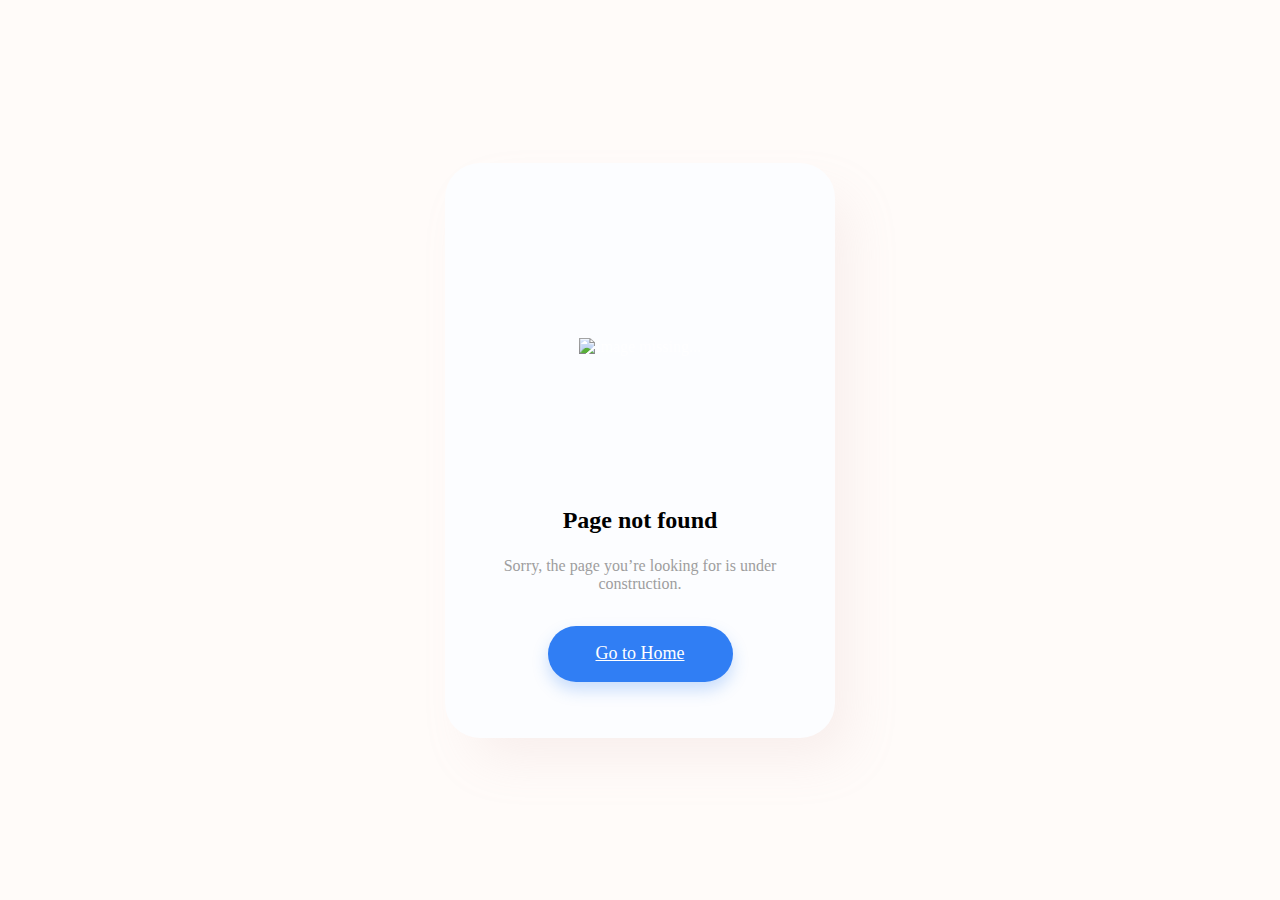
==== error-page.html @ 6c7890c4 "error page css modified" ====
<!DOCTYPE html>
<html lang="en">

<head>
    <meta charset="UTF-8">
    <meta name="viewport" content="width=device-width, initial-scale=1.0">
    <title>Document</title>
    <link rel="stylesheet" href="Stylesheets/styles.css">
    <link rel="stylesheet" href="Stylesheets/error.css">
</head>

<body>

    <div class="main-container">
        <div class="imgBox">
            <img src="Illustrations/page-not-found.svg" alt="Image missing...">
        </div>
        <div class="textsBox">
            <h2>Page not found</h2>
            <p>Sorry, the page you’re looking for is under construction.</p>
        </div>
        <div class="btnBox">
            <a href="#home">Go to Home</a>
        </div>
    </div>
</body>

</html>
---- Stylesheets/error.css ----
* {
    margin: 0;
    padding: 0;
    box-sizing: border-box;
}

body {
    background: #FFFBF9;
    width: 100vw;
    height: 100vh;
    display: flex;
    align-items: center;
    justify-content: center;
    /* font-family: poppins; */
    position: relative;
}



.main-container {
    text-align: center;
    width: 390px;
    height: 575px;
    display: flex;
    flex-direction: column;
    justify-content: space-between;
    padding: 56px;
    border-radius: 35px;
    background: #FCFDFF;
    box-shadow: 21px 27px 50px -8px rgba(212, 178, 178, 0.17);
}

.imgBox {
    width: 100%;
    height: 256px;
    display: flex;
    align-items: center;
    justify-content: center;
    color: #fff;
}



.textsBox {
    width: 100%;
    height: 110px;
    display: flex;
    flex-direction: column;
    align-items: center;
    justify-content: space-around;
    color: #fff;
}

.textsBox h2 {
    color: #000;
}

.textsBox p {
    color: #9E9E9E;
}

.btnBox {
    width: 100%;
    display: flex;
    align-items: center;
    justify-content: center;
}

.btnBox a {
    padding: 0 3rem;
    border-radius: 2.5rem;
    height: 56px;
    color: #fff;
    background: #307EF4;
    font-size: 18px;
    font-weight: 500;
    display: flex;
    align-items: center;
    box-shadow: 0px 8px 16px 0px rgba(48, 126, 244, 0.25);
}
.btnBox a:hover {
    background: #4791ff;
}
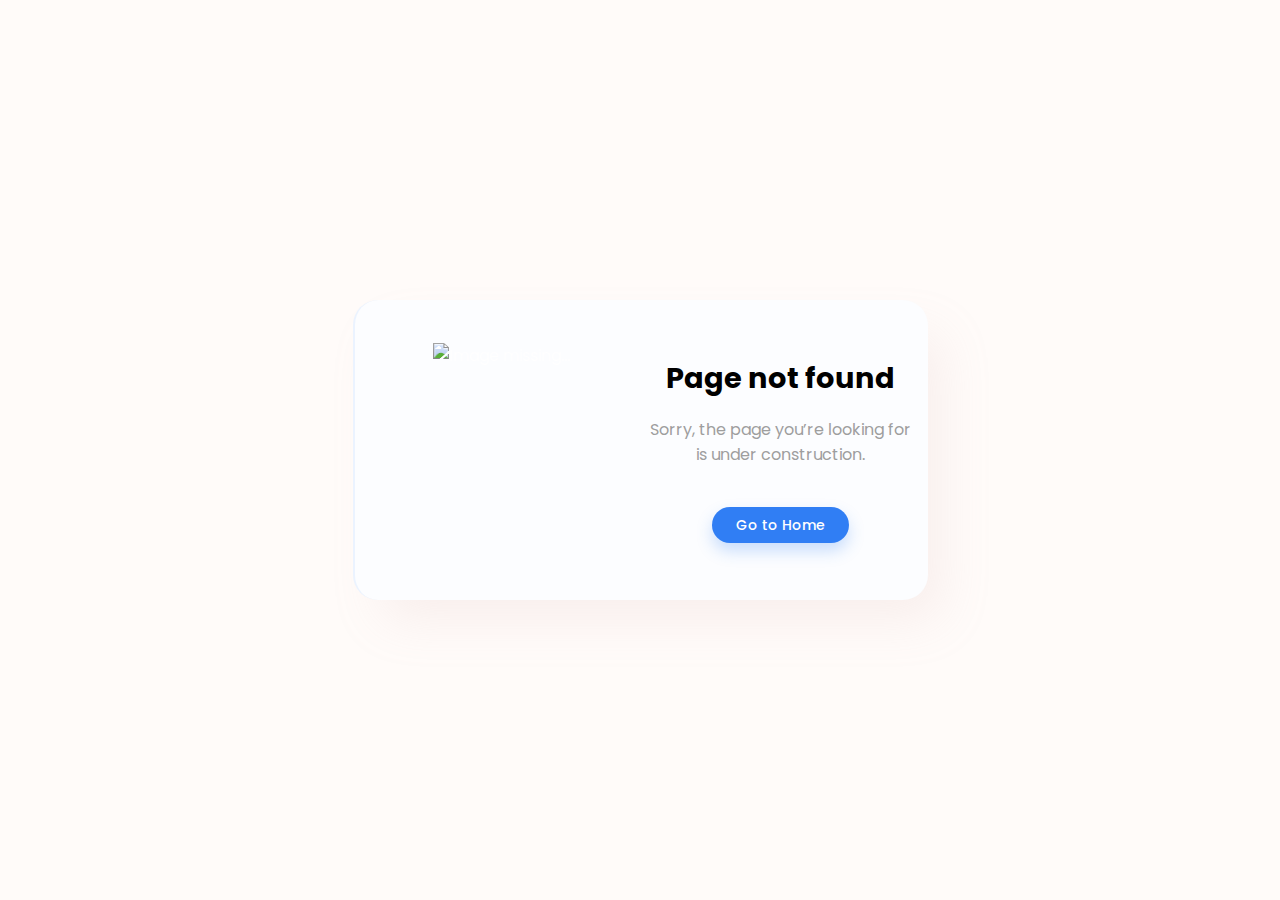
==== commit 9e4abf48: "error page and css are modified" ====
--- a/error-page.html
+++ b/error-page.html
@@ -4,7 +4,7 @@
 <head>
     <meta charset="UTF-8">
     <meta name="viewport" content="width=device-width, initial-scale=1.0">
-    <title>Document</title>
+    <title>Error | Page not Found</title>
     <link rel="stylesheet" href="Stylesheets/styles.css">
     <link rel="stylesheet" href="Stylesheets/error.css">
 </head>
@@ -15,12 +15,14 @@
         <div class="imgBox">
             <img src="Illustrations/page-not-found.svg" alt="Image missing...">
         </div>
-        <div class="textsBox">
-            <h2>Page not found</h2>
-            <p>Sorry, the page you’re looking for is under construction.</p>
-        </div>
-        <div class="btnBox">
-            <a href="#home">Go to Home</a>
+        <div class="elements-btn">
+            <div class="textsBox">
+                <h2>Page not found</h2>
+                <p>Sorry, the page you’re looking for is under construction.</p>
+            </div>
+            <div class="btnBox">
+                <a href="index.html">Go to Home</a>
+            </div>
         </div>
     </div>
 </body>
--- a/Stylesheets/styles.css
+++ b/Stylesheets/styles.css
@@ -0,0 +1,486 @@
+
+@import url('https://fonts.googleapis.com/css2?family=Poppins:ital,wght@0,100;0,200;0,300;0,400;0,500;0,600;0,700;0,800;0,900;1,100;1,200;1,300;1,400;1,500;1,600;1,700;1,800;1,900&display=swap');
+
+@font-face {
+    src: url(Fonts/Poppins.ttf);
+    font-family: poppins;
+}
+
+* {
+    padding: 0;
+    margin: 0;
+    font-family: poppins,'Poppins', sans-serif;
+    line-height: inherit;
+    box-sizing: border-box;
+    position: relative;
+    text-decoration: none;
+}
+
+
+:root {
+    --primary-light: #fff;
+    /* --primary-dark: #3C4852; */
+    --primary-dark: #161719;
+    --secondary-dark: #78829A;
+
+
+    --brand-primary: #2D81F7;
+    --brand-secondary: #08BD80;
+    --brand-offline: #dc143c;
+    --brand-lightBlue: #F1F7FF;
+    --brand-lightGreen: #ECFFF7;
+    --brand-lightDark: #EDE9F3;
+
+    --brand-purpleGrad: linear-gradient(45deg, #2B0054 0%, #8300FF 100%);
+    --brand-greenGrad: linear-gradient(45deg, #005454 0%, #00FFD1 100%);
+
+    --full-size: 1440px;
+    --tab-size: 768px;
+
+    --auto-margin-t-b: auto 0;
+    --auto-margin-l-r: 0 auto;
+}
+
+
+
+
+body {
+    background-color: var(--primary-light);
+    width: 100vw;
+    height: auto;
+}
+
+
+.header {
+    width: 100%;
+    height: 4rem;
+    border-bottom: 1px solid var(--primary-dark);
+    position: sticky;
+    top: 0;
+    z-index: 1;
+}
+
+.nav {
+    padding: 0 1rem;
+    margin: var(--auto-margin-l-r);
+    max-width: var(--full-size);
+    height: 100%;
+    background-color: #fff;
+    display: flex;
+    justify-content: space-between;
+    /* overflow: hidden; */
+}
+
+.logobox {
+    margin: var(--auto-margin-t-b);
+    display: flex;
+    width: 161px;
+    animation: slideleft 2s ease;
+}
+
+.logobox a img {
+    display: flex;
+    width: 100%;
+}
+
+
+.nav-links {
+    margin: var(--auto-margin-t-b);
+    display: flex;
+    gap: 0 2rem;
+    font-weight: 600;
+    animation: slideDn 1.5s ease;
+}
+
+.nav-links a {
+    color: var(--primary-dark);
+    cursor: pointer;
+}
+
+.nav-links a:hover {
+    border-bottom: 2px solid var(--brand-primary);
+    color: var(--brand-primary);
+}
+
+.nav-links a:focus {
+    border-bottom: 2px solid var(--brand-primary);
+    color: var(--brand-primary);
+}
+
+
+.action-btn {
+    display: flex;
+    margin: var(--auto-margin-t-b);
+    gap: 0 1.2rem;
+    font-size: 1rem;
+    font-weight: bold;
+    justify-content: center;
+    animation: slideright 2s ease;
+}
+
+.action-btn .login {
+    padding: 4px 1.5rem;
+    border: 1px solid var(--brand-primary);
+    border-radius: .5rem;
+    color: var(--primary-dark);
+    background: var(--brand-lightBlue);
+}
+
+.action-btn .signUp {
+    color: var(--primary-light);
+    background: var(--brand-primary);
+    padding: 4px 16px;
+    border-radius: .4rem;
+}
+
+.action-btn .signUp:hover {
+    background: #125be2;
+}
+
+.nav i {
+    display: none;
+}
+
+/* --------------------------------------------------------- */
+
+
+
+
+/* --------------------------------------------------------- */
+.hero {
+    padding-top: 4rem;
+    width: 100%;
+    height: 29rem;
+}
+
+.hero-contents {
+    padding: 0 1rem;
+    display: flex;
+    margin: var(--auto-margin-l-r);
+    max-width: var(--full-size);
+    height: 100%;
+}
+
+.hero-left {
+    padding: 2rem 0;
+    width: 50%;
+    height: 100%;
+    color: var(--primary-dark);
+    display: flex;
+    flex-direction: column;
+    justify-content: space-around;
+    animation: slideleft 1.3s ease forwards;
+}
+
+.hero-left h1 {
+    font-weight: 800;
+    font-size: 3rem;
+}
+
+.hero-left h1 span {
+    color: var(--brand-primary);
+}
+
+.hero-left p {
+    width: 70%;
+}
+
+.hero-left .category {
+    width: 90%;
+    height: 4rem;
+    display: flex;
+    flex-direction: column;
+    align-items: center;
+    filter: drop-shadow(0px 0px 3rem #4d628040);
+}
+
+
+.category p {
+    display: flex;
+    align-self: flex-start;
+    color: var(--primary-light);
+    background: var(--primary-dark);
+    width: fit-content;
+    height: 1.5rem;
+    padding: 0 1rem;
+    border-radius: .4rem .4rem 0 0;
+}
+
+.category input {
+    width: 100%;
+    height: 100%;
+    outline: none;
+    border: none;
+    padding: 1rem;
+    font-weight: 500;
+    border-radius: 0 0.4rem 0.4rem 0.4rem;
+}
+
+
+.hero-right {
+    width: 50%;
+    height: 100%;
+    display: flex;
+    align-items: center;
+    justify-content: center;
+}
+
+.hero-right img {
+    height: 75%;
+    animation: slideright 1.3s ease forwards;
+    filter: drop-shadow(0px 0px 56px rgba(100, 118, 139, 0.15));
+}
+
+
+/* --------------------------------------------------------- */
+
+
+
+
+/* --------------------------------------------------------- */
+.teams-section {
+    width: 100%;
+    height: auto;
+}
+
+.teams-member {
+    max-width: var(--full-size);
+    margin: var(--auto-margin-l-r);
+    padding: 3rem 0;
+    display: grid;
+    grid-template-columns: repeat(4, 1fr);
+    /* overflow: auto; */
+    place-items: center;
+    gap: 2rem;
+
+}
+
+.card {
+    width: 19rem;
+    height: 20rem;
+    display: flex;
+    flex-direction: column;
+    justify-content: space-between;
+    border-radius: 1rem;
+    background: var(--primary-light);
+    color: var(--primary-dark);
+    filter: drop-shadow(0px 0px 56px rgba(100, 118, 139, 0.15));
+    overflow: hidden;
+    animation: slideDn 1s ease forwards;
+}
+
+.card:hover .img-card img{
+    transform: scale(1.1);
+}
+
+.card .img-card {
+    overflow: hidden;
+    width: 100%;
+    height: 45%;
+    color: var(--primary-light);
+    display: grid;
+    place-content: center;
+    background: var(--brand-greenGrad);
+    
+}
+
+.card .img-card img {
+    width: 100%;
+    transition: transform 1s ease;
+}
+
+.card .texts,
+.card .action-btn {
+    margin: .8rem;
+    justify-content: space-between;
+    animation: slideleft 1.3s ease forwards;
+}
+
+.card .texts p{
+    color: var(--secondary-dark);
+}
+
+.card .texts .name-chip {
+    display: flex;
+    /* flex-direction: row; */
+    justify-content: space-between;
+    align-items: center;
+}
+
+.card .img-chip a{
+    font-size: 8px;
+    font-weight: 600;
+    border-radius: 2px;
+    background: #eee1ff;
+    padding: 4px;
+    display: flex;
+    flex-direction: column;
+    color: var(--secondary-dark);
+}
+
+
+.ratings {
+    display: flex;
+    margin: var(--auto-margin-t-b);
+    font-size: 1rem;
+    animation: slideleft 1.6s ease forwards;
+}
+
+.chat-btn a {
+    color: var(--primary-light);
+    background: var(--brand-primary);
+    display: flex;
+    column-gap: .5rem;
+    align-items: center;
+    height: 2rem;
+    width: 6rem;
+    justify-content: center;
+    border-radius: .4rem;
+    animation: slideleft 1.5s ease forwards;
+}
+
+.chat-btn a:hover {
+    background: #125be2;
+}
+
+.chat-btn a i {
+    display: flex;
+}
+
+/* ------------------------------------------------------------------------------ */
+
+@media screen and (max-width: 1024px) {
+    .teams-member {
+        display: grid;
+        grid-template-columns: repeat(3, 1fr);
+        place-items: center;
+        margin: var(--auto-margin-l-r);
+        overflow: auto;
+        gap: 2rem;
+    }
+
+}
+
+
+@media only screen and (max-width: 425px) {
+    .header {
+        height: 3rem;
+    }
+
+    .nav {
+        padding: 0 .5rem;
+    }
+
+    .logobox img {
+        width: 6rem;
+    }
+
+    .nav-links {
+        display: none;
+    }
+
+    .header .action-btn {
+        display: none;
+    }
+
+    .nav i {
+        width: 1.5rem;
+        height: 1.5rem;
+        display: flex;
+        margin: var(--auto-margin-t-b);
+    }
+
+
+    /* hero section started */
+    .hero {
+        height: auto;
+    }
+
+    .hero-contents {
+        height: 39rem;
+        flex-direction: column;
+        margin: var(--auto-margin-l-r);
+    }
+
+
+    .hero-left {
+        width: 100%;
+        height: 50%;
+        text-align: center;
+        align-items: center;
+    }
+
+    .hero-left h1 {
+        font-weight: 900;
+        font-size: 2rem;
+    }
+
+
+    .hero-left > p {
+        width: 80%;
+    }
+
+
+    .hero-left .category {
+        width: 95%;
+    }
+
+
+
+    .hero-right {
+        /* width: 100%; */
+        height: 50%;
+        display: flex;
+        margin: var(--auto-margin-l-r);
+    }
+
+    .hero-right img {
+        height: 80%;
+        display: flex;
+    }
+
+
+
+
+    .teams-member {
+        display: grid;
+        grid-template-columns: repeat(1, 1fr);
+        place-items: center;
+        margin: var(--auto-margin-l-r);
+        overflow: auto;
+        gap: 2rem;
+    }
+}
+
+@media only screen and (min-width: 426px) and (max-width: 768px) {
+    .nav-links {
+        display: none;
+    }
+
+    .header .action-btn {
+        display: none;
+    }
+
+    .nav i {
+        width: 1.5rem;
+        height: 1.5rem;
+        display: flex;
+        margin: var(--auto-margin-t-b);
+    }
+
+    .hero-left h1 {
+        font-weight: 900;
+        font-size: 2.5rem;
+    }
+
+    .teams-member {
+        display: grid;
+        grid-template-columns: repeat(2, 1fr);
+        place-items: center;
+        margin: var(--auto-margin-l-r);
+        overflow: auto;
+        gap: 2rem;
+    }
+}
+
+/* ------------------------------------------------------------------------------ */--- a/Stylesheets/error.css
+++ b/Stylesheets/error.css
@@ -11,7 +11,6 @@
     display: flex;
     align-items: center;
     justify-content: center;
-    /* font-family: poppins; */
     position: relative;
 }
 
@@ -24,10 +23,12 @@
     display: flex;
     flex-direction: column;
     justify-content: space-between;
-    padding: 56px;
+    padding: 2rem;
     border-radius: 35px;
     background: #FCFDFF;
-    box-shadow: 21px 27px 50px -8px rgba(212, 178, 178, 0.17);
+    box-shadow: 21px 27px 50px -8px #d4b2b22b;
+    border-left: 2px solid #e9f2ffec;
+    overflow: hidden;
 }
 
 .imgBox {
@@ -39,7 +40,16 @@
     color: #fff;
 }
 
+.imgBox img {
+    height: 100%;
+}
 
+.elements-btn{
+    height: 45%;
+    display: flex;
+    flex-direction: column;
+    justify-content: space-around;
+}
 
 .textsBox {
     width: 100%;
@@ -47,11 +57,12 @@
     display: flex;
     flex-direction: column;
     align-items: center;
-    justify-content: space-around;
+    justify-content: space-evenly;
     color: #fff;
 }
 
 .textsBox h2 {
+    font-size: 2rem;
     color: #000;
 }
 
@@ -68,7 +79,7 @@
 
 .btnBox a {
     padding: 0 3rem;
-    border-radius: 2.5rem;
+    border-radius: 3rem;
     height: 56px;
     color: #fff;
     background: #307EF4;
@@ -78,6 +89,7 @@
     align-items: center;
     box-shadow: 0px 8px 16px 0px rgba(48, 126, 244, 0.25);
 }
+
 .btnBox a:hover {
     background: #4791ff;
 }
@@ -87,4 +99,101 @@
 
 
 
+@media only screen and (max-width: 425px) {
 
+    .main-container {
+        width: 256px;
+        height: 356px;
+        padding: 1rem;
+        border-radius: 25px;
+    }
+
+    .imgBox {
+        height: 50%;
+    }
+
+    .elements-btn{
+        height: 50%;
+        display: flex;
+        flex-direction: column;
+        justify-content: space-around;
+    }
+
+    .textsBox {
+        width: 100%;
+        height: 110px;
+        display: flex;
+        flex-direction: column;
+        align-items: center;
+        justify-content: space-evenly;
+        color: #fff;
+    }
+    
+    .textsBox h2 {
+        width: 100%;
+        font-size: 1.4rem;
+        color: #000;
+    }
+    
+    .textsBox p {
+        font-size: .9rem;
+        color: #9E9E9E;
+    }
+
+    .btnBox a {
+        padding: 0 1.5rem;
+        border-radius: 3rem;
+        height: 36px;
+        font-size: 14px;
+    }
+}
+
+
+@media only screen and (max-width: 1544px) and (orientation:landscape) {
+    .main-container {
+        height: 300px;
+        width: 575px;
+        display: grid;
+        grid-template-columns: repeat(2 ,1fr);
+        place-items: center;
+        column-gap: 1rem;
+        border-radius: 25px;
+        padding: 1rem;
+
+    }
+
+    .imgBox {
+        height: 100%;
+    }
+
+    .imgBox img{
+        height: 80%;
+    }
+
+    .elements-btn{
+        height: 100%;
+        justify-content: space-evenly;
+    }
+
+    .textsBox{
+        justify-content: space-between;
+    }
+
+    .textsBox h2 {
+        width: 100%;
+        font-size: 1.8rem;
+        color: #000;
+    }
+    
+    .textsBox p {
+        font-size: 1rem;
+        color: #9E9E9E;
+    }
+
+    .btnBox a {
+        padding: 0 1.5rem;
+        border-radius: 3rem;
+        height: 36px;
+        font-size: 14px;
+    }
+}